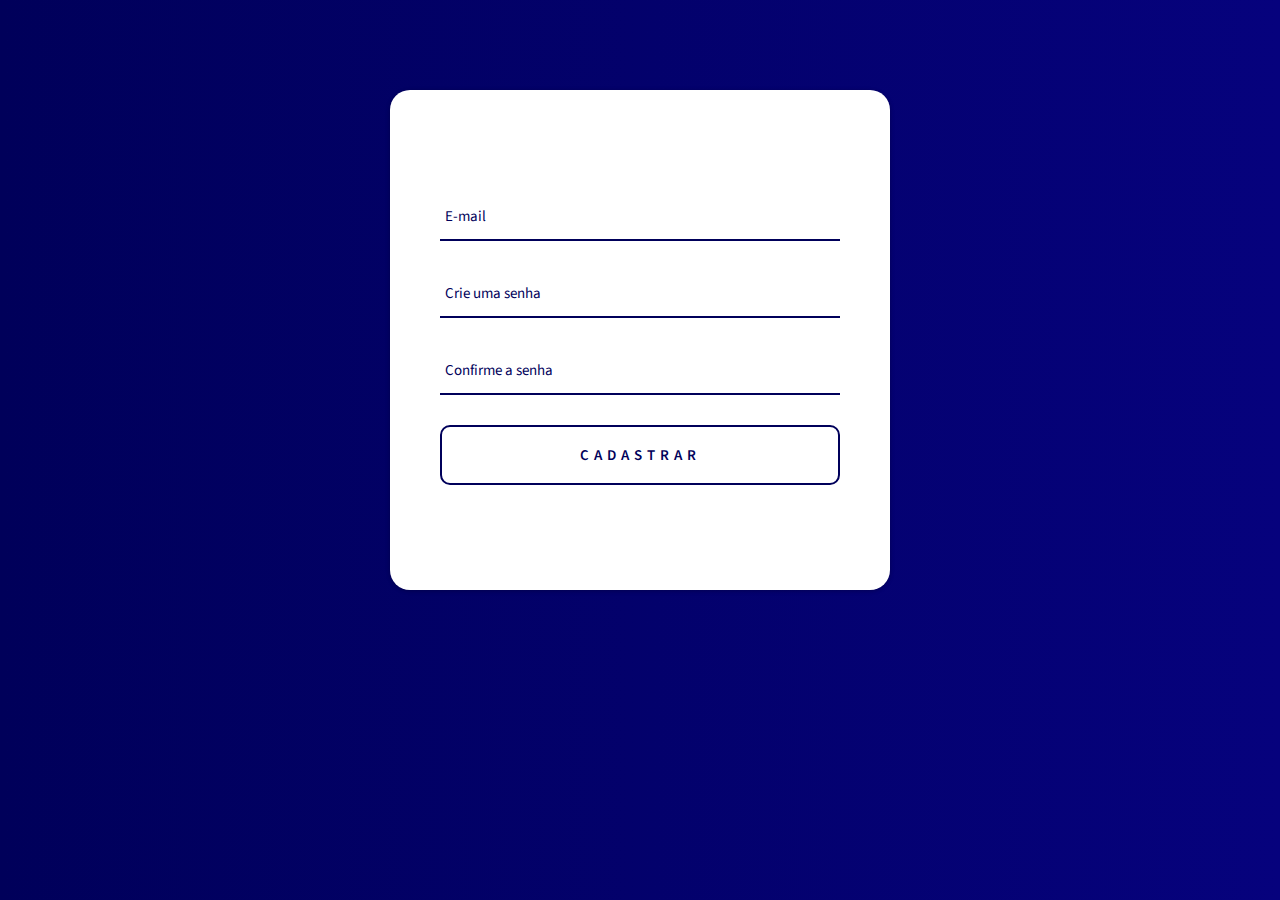
==== cadastrar.html @ da904512 "attcadastrarindex" ====
<!DOCTYPE html>
<html lang="pt-br">
<head>
    <meta charset="UTF-8">
    <meta http-equiv="X-UA-Compatible" content="IE=edge">
    <meta name="viewport" content="width=device-width, initial-scale=1.0">
    <title>Cadastro - Conversor De Arquivos</title>
    <link rel="stylesheet" href="cadastro.css">
    <link rel="shortcut icon" href="imagens/faviicon.svg" type="image/x-icon">
</head>
<body>
    <section class="container-cadastro">
        <div class="container-basecadastro">

            <div class="divinputtext">
                <input type="text" tabindex="1" placeholder="E-mail">
            </div>

            <div class="divinputsen">
                <input type="password" tabindex="2" placeholder="Crie uma senha">
            </div>

            <div class="divinputsenc">
                <input type="password" tabindex="3" placeholder="Confirme a senha">
            </div>

            <div class="divbuttom">
                <button type="submit" tabindex="4">CADASTRAR</button>
            </div>
            
        </div>
    </section>
</body>
</html>
---- cadastro.css ----
@charset "UTF-8";
@import url('https://fonts.googleapis.com/css2?family=Source+Sans+Pro&display=swap');

* {
    margin: 0;
    padding: 0;
    font-family: 'Source Sans Pro', sans-serif;
}

body  {
    background-image: linear-gradient(to right, #00005A, #06027D);
}

.container-cadastro {
    display: flex;
    justify-content: center;
    align-items: center;
}

.container-basecadastro {
    margin-top: 7%;
    display: flex;
    justify-content: center;
    align-items: center;
    flex-direction: column;
    border-radius: 20px;
    width: 500px;
    height: 500px;
    background-color: #ffffff;
    box-shadow: 0px 1px 4px #00000040;
}

.divinputtext input {
    width: 400px;
    height: 45px;
    border: none;
    margin-bottom: 30px;
    color: #00005A;
    background-color: none;
    border-bottom: 2px solid #00005A;
    outline: none;
    font-size: 15px;
}

.divinputtext input::placeholder {
    padding: 5px;
    color: #00005A;
}

.divinputsen input {
    width: 400px;
    height: 45px;
    border: none;
    margin-bottom: 30px;
    font-size: 15px;
    color: #00005A;
    background-color: none;
    outline: none;
    border-bottom: 2px solid #00005A;
   
}

.divinputsen input::placeholder {
    padding: 5px;
    color: #00005A;
}

.divinputsenc input {
    width: 400px;
    height: 45px;
    border: none;
    margin-bottom: 30px;
    font-size: 15px;
    color: #00005A;
    background-color: none;
    outline: none;
    border-bottom: 2px solid #00005A;
}

.divinputsenc input::placeholder {
    padding: 5px;
    color: #00005A;
}

.divbuttom button {
    width: 400px;
    height: 60px;
    background-color: #ffffff;
    border: 2px solid #00005A;
    color: #00005A;
    font-weight: 600;
    font-size: 20px;
    letter-spacing: 5px;
    border-radius: 10px;
    font-size: 15px;
}

.divbuttom button:hover {
    background-color: #00005A;
    cursor: pointer;
    color: #ffffff;
    transition: .2s;
}
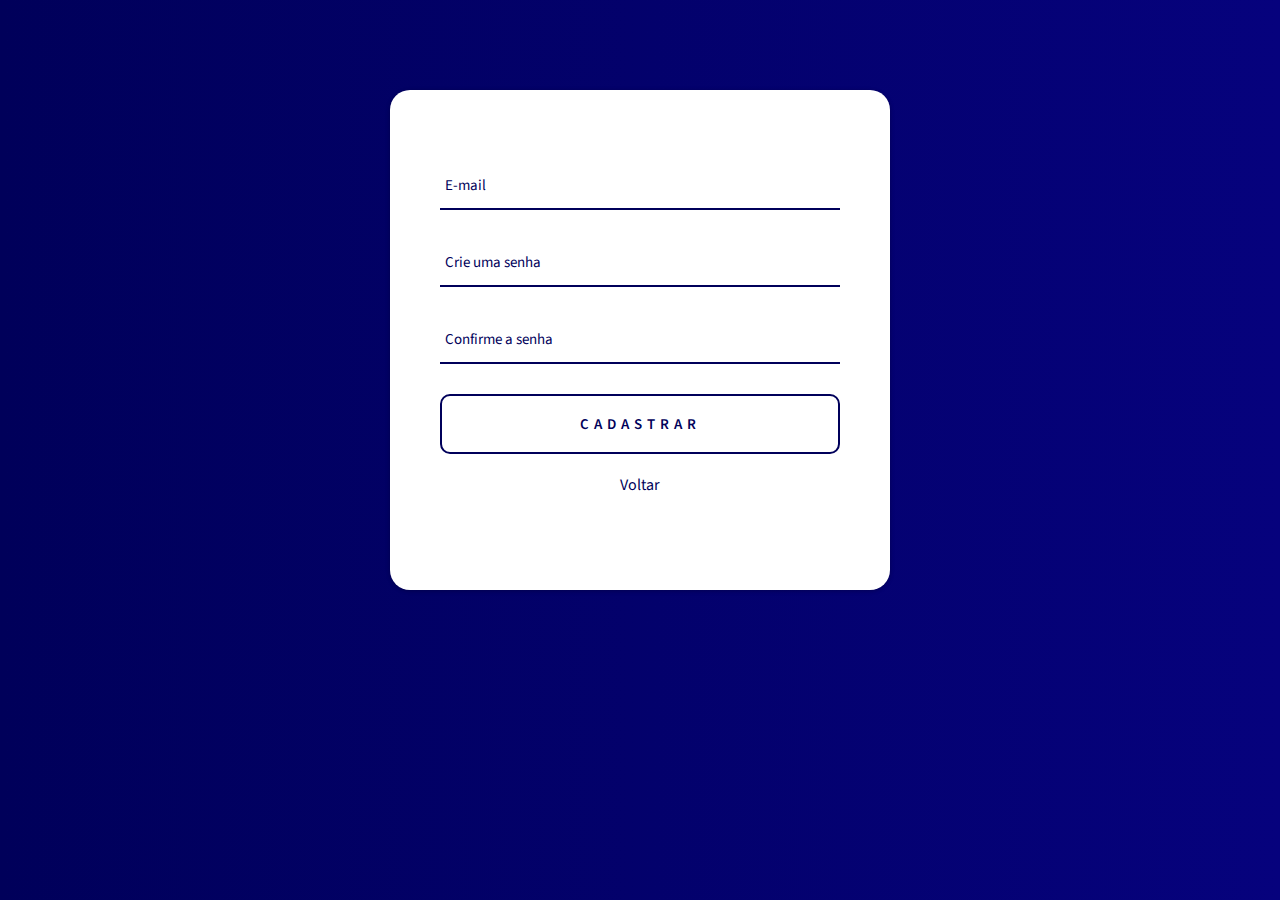
==== commit fe850a69: "attvoltar" ====
--- a/cadastrar.html
+++ b/cadastrar.html
@@ -10,6 +10,7 @@
 </head>
 <body>
     <section class="container-cadastro">
+        
         <div class="container-basecadastro">
 
             <div class="divinputtext">
@@ -27,8 +28,11 @@
             <div class="divbuttom">
                 <button type="submit" tabindex="4">CADASTRAR</button>
             </div>
-            
+
+            <p><a href="index.html">Voltar</a></p>
+
         </div>
+
     </section>
 </body>
 </html>--- a/cadastro.css
+++ b/cadastro.css
@@ -28,6 +28,13 @@
     height: 500px;
     background-color: #ffffff;
     box-shadow: 0px 1px 4px #00000040;
+}
+
+.container-basecadastro p a {
+    display: inline-block;
+    padding: 20px;
+    text-decoration: none;
+    color: #00005A;
 }
 
 .divinputtext input {
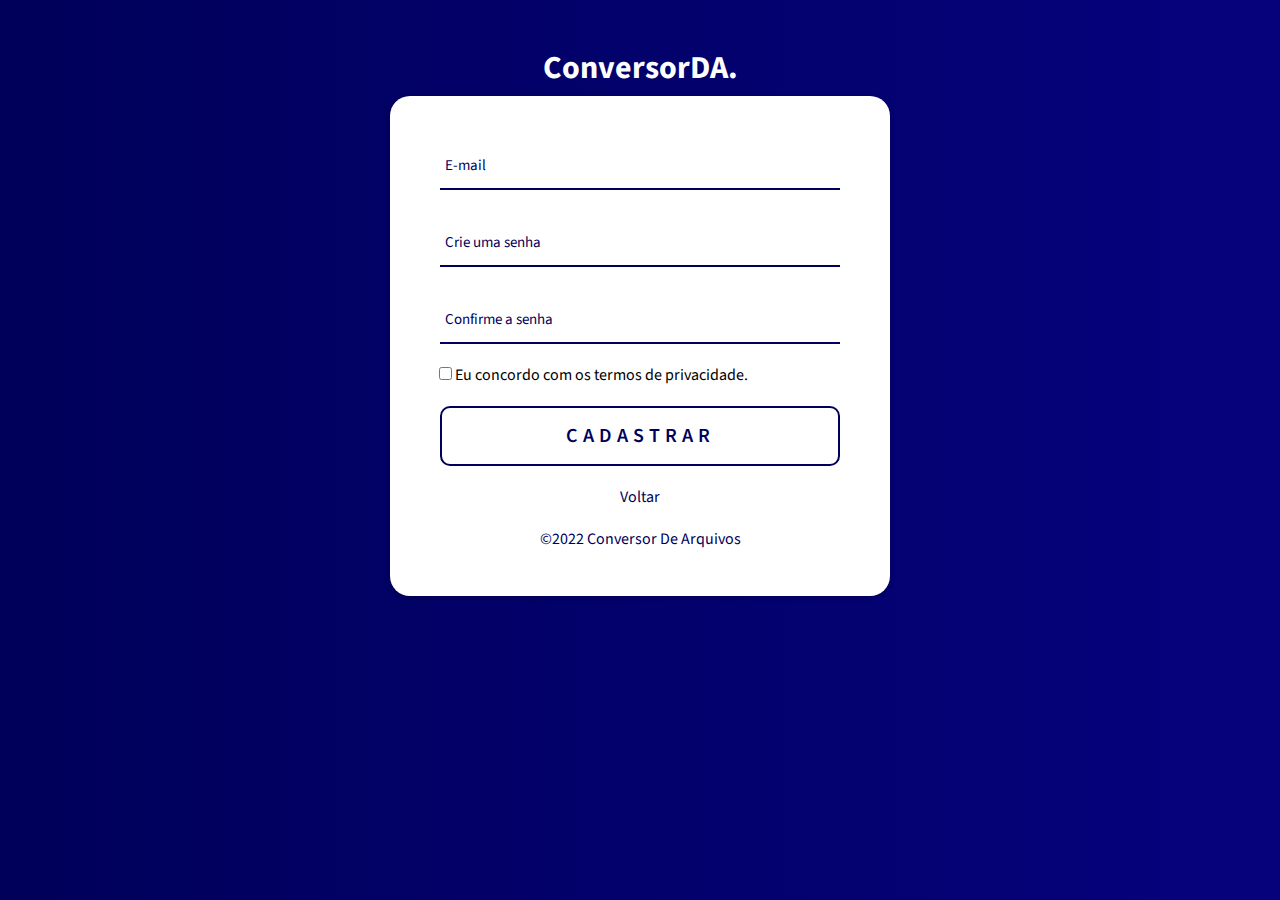
==== commit db35c490: "atttabindexecheckbox" ====
--- a/cadastrar.html
+++ b/cadastrar.html
@@ -9,30 +9,47 @@
     <link rel="shortcut icon" href="imagens/faviicon.svg" type="image/x-icon">
 </head>
 <body>
+
+    <div class="titulo">
+        <h1>ConversorDA.</h1>
+    </div>
+
     <section class="container-cadastro">
         
-        <div class="container-basecadastro">
+        <form action="">
+           
+            <div class="container-basecadastro">
+              
+                <div class="divinputtext">
+                    <input type="text" tabindex="1" placeholder="E-mail">
+                </div>
 
-            <div class="divinputtext">
-                <input type="text" tabindex="1" placeholder="E-mail">
+                <div class="divinputsen">
+                    <input type="password" tabindex="2" placeholder="Crie uma senha">
+                </div>
+
+                <div class="divinputsenc">
+                    <input type="password" tabindex="3" placeholder="Confirme a senha">
+                </div>
+
+                <div class="concord">
+                    <input type="checkbox" id="concord1" tabindex="5">
+                    <label for="concord1" tabindex="4">Eu concordo com os termos de privacidade.</label>
+                </div>
+
+                <div class="divbuttom">
+                    <button type="submit" tabindex="6">CADASTRAR</button>
+                </div>
+
+                <p><a href="index.html" tabindex="7">Voltar</a></p>
+
+                <p>&copy2022 Conversor De Arquivos</p>
+
             </div>
 
-            <div class="divinputsen">
-                <input type="password" tabindex="2" placeholder="Crie uma senha">
-            </div>
-
-            <div class="divinputsenc">
-                <input type="password" tabindex="3" placeholder="Confirme a senha">
-            </div>
-
-            <div class="divbuttom">
-                <button type="submit" tabindex="4">CADASTRAR</button>
-            </div>
-
-            <p><a href="index.html">Voltar</a></p>
-
-        </div>
+        </form>
 
     </section>
+
 </body>
 </html>--- a/cadastro.css
+++ b/cadastro.css
@@ -11,6 +11,18 @@
     background-image: linear-gradient(to right, #00005A, #06027D);
 }
 
+.titulo {
+    display: flex;
+    justify-content: center;
+}
+
+.titulo h1 {
+    display: inline-block;
+    color: #ffffff;
+    margin-top: 45px;
+    margin-bottom: 0;
+}
+
 .container-cadastro {
     display: flex;
     justify-content: center;
@@ -18,7 +30,7 @@
 }
 
 .container-basecadastro {
-    margin-top: 7%;
+    margin-top: 1%;
     display: flex;
     justify-content: center;
     align-items: center;
@@ -27,13 +39,18 @@
     width: 500px;
     height: 500px;
     background-color: #ffffff;
-    box-shadow: 0px 1px 4px #00000040;
+    box-shadow: 0px 1px 5px #00000045;
 }
 
 .container-basecadastro p a {
     display: inline-block;
     padding: 20px;
     text-decoration: none;
+    color: #00005A;
+}
+
+.container-basecadastro p {
+    display: inline-block;
     color: #00005A;
 }
 
@@ -89,6 +106,12 @@
     color: #00005A;
 }
 
+.concord {
+    margin-left: -93px;
+    margin-top: -10px;
+    margin-bottom: 20px;
+}
+
 .divbuttom button {
     width: 400px;
     height: 60px;
@@ -99,7 +122,6 @@
     font-size: 20px;
     letter-spacing: 5px;
     border-radius: 10px;
-    font-size: 15px;
 }
 
 .divbuttom button:hover {
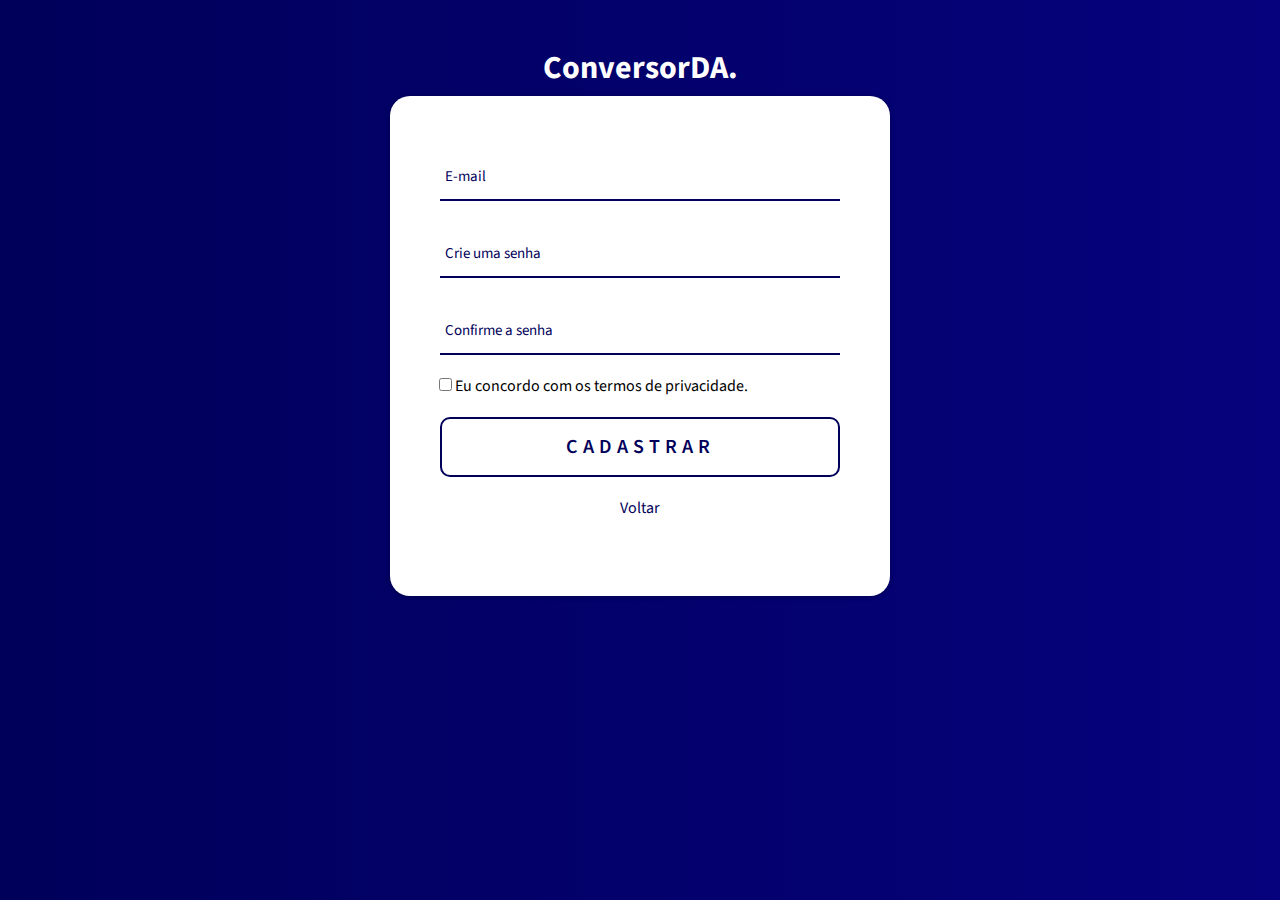
==== commit 873f48e4: "attcopycadastroelogin" ====
--- a/cadastrar.html
+++ b/cadastrar.html
@@ -43,8 +43,6 @@
 
                 <p><a href="index.html" tabindex="7">Voltar</a></p>
 
-                <p>&copy2022 Conversor De Arquivos</p>
-
             </div>
 
         </form>
